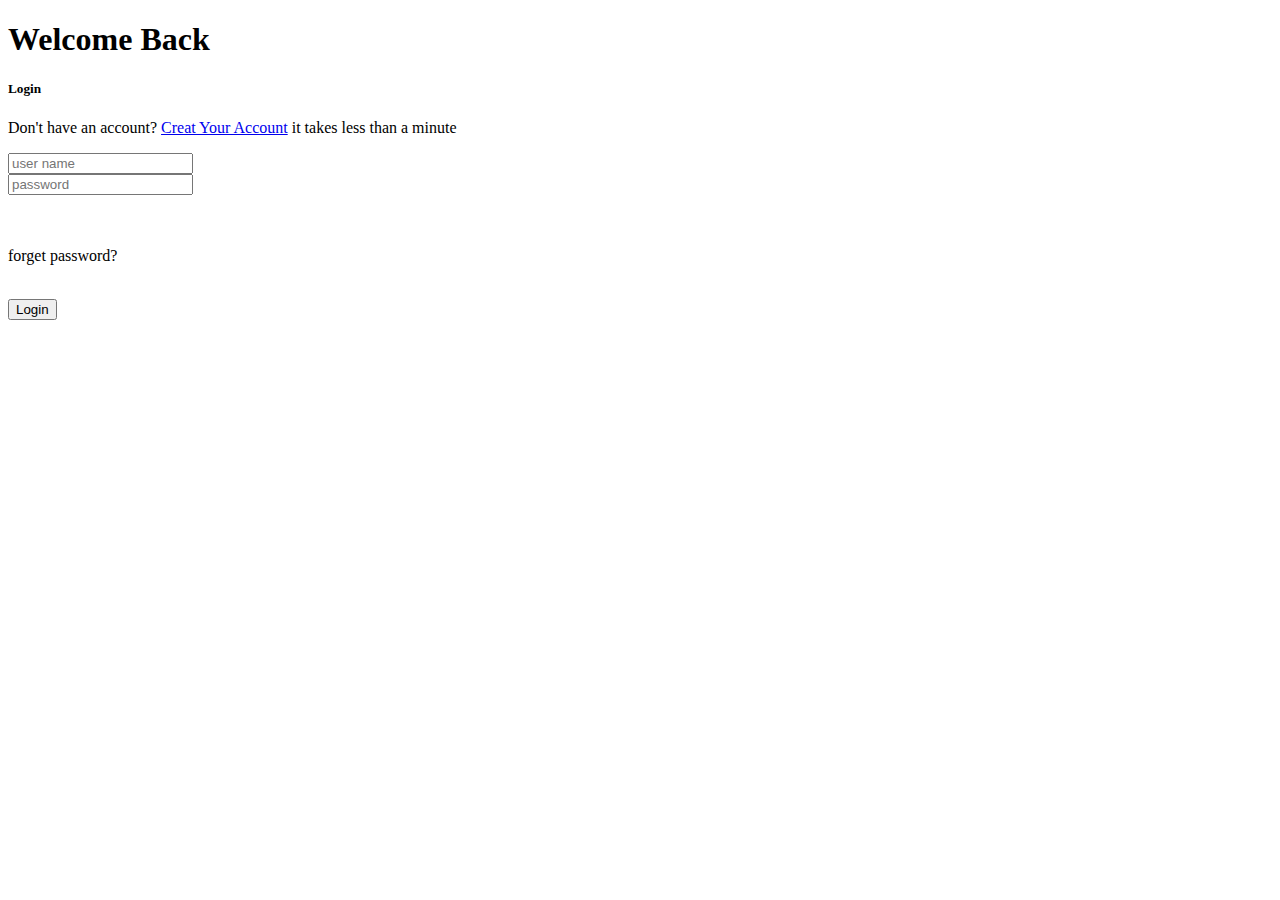
==== login.html @ 8a99e25e "Add files via upload" ====
<!DOCTYPE html>
<html lang="en">
<head>
<meta charset="UTF-8">
<title>Login Page</title>
<link href="https://fonts.googleapis.com/css?family=Open+Sans" rel="stylesheet">
<link rel="stylesheet" href="loginst.css">
</head>
<body>

<div class="box-form">
<div class="left">
<div class="overlay">
<h1>Welcome Back</h1>
</div>
</div>
<div class="right">
<h5>Login</h5>
<p>Don't have an account? <a href="#">Creat Your Account</a> it takes less than a minute</p>
<div class="inputs">
<input type="text" placeholder="user name">
<br>
<input type="password" placeholder="password">
</div>
<br><br>
<div class="remember-me--forget-password">

<p>forget password?</p>
</div>
<br>
<button>Login</button>
</div>
</div>
</html>
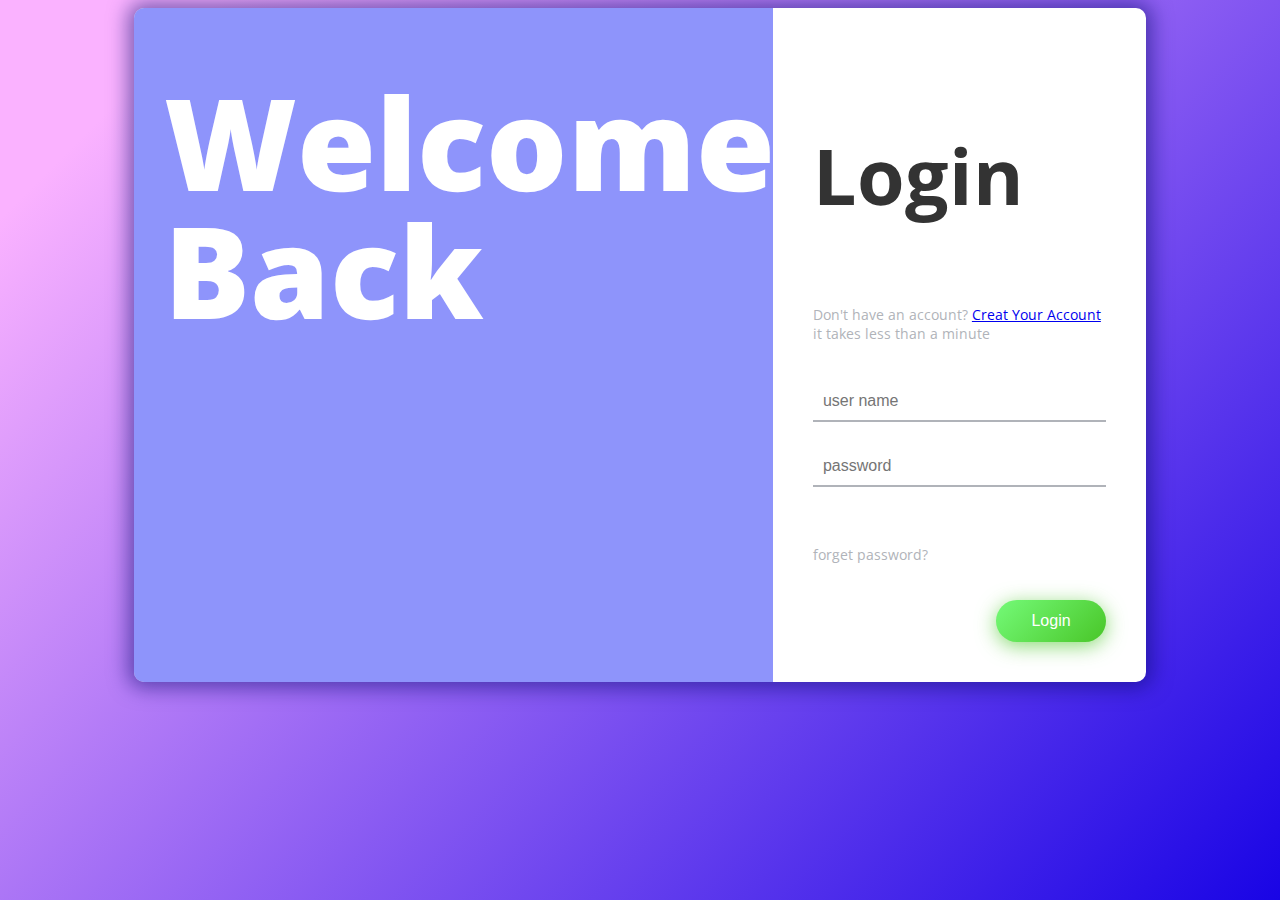
==== commit 4a92ab4e: "Update login.html" ====
--- a/login.html
+++ b/login.html
@@ -4,7 +4,7 @@
 <meta charset="UTF-8">
 <title>Login Page</title>
 <link href="https://fonts.googleapis.com/css?family=Open+Sans" rel="stylesheet">
-<link rel="stylesheet" href="loginst.css">
+<link rel="stylesheet" href="css/loginst.css">
 </head>
 <body>
 
--- a/css/loginst.css
+++ b/css/loginst.css
@@ -0,0 +1,160 @@
+body {
+    background-image: linear-gradient(135deg, #FAB2FF 10%, #1904E5 100%);
+    background-size: cover;
+    background-repeat: no-repeat;
+    background-attachment: fixed;
+    font-family: "Open Sans", sans-serif;
+    color: #333333;
+  }
+  
+  .box-form {
+    margin: 0 auto;
+    width: 80%;
+    background: #FFFFFF;
+    border-radius: 10px;
+    overflow: hidden;
+    display: flex;
+    flex: 1 1 100%;
+    align-items: stretch;
+    justify-content: space-between;
+    box-shadow: 0 0 20px 6px #090b6f85;
+  }
+  @media (max-width: 980px) {
+    .box-form {
+      flex-flow: wrap;
+      text-align: center;
+      align-content: center;
+      align-items: center;
+    }
+  }
+  .box-form div {
+    height: auto;
+  }
+  .box-form .left {
+    color: #FFFFFF;
+    background-size: cover;
+    background-repeat: no-repeat;
+    background-image: url("https://i.pinimg.com/736x/5d/73/ea/5d73eaabb25e3805de1f8cdea7df4a42--tumblr-backgrounds-iphone-phone-wallpapers-iphone-wallaper-tumblr.jpg");
+    overflow: hidden;
+  }
+  .box-form .left .overlay {
+    padding: 30px;
+    width: 100%;
+    height: 100%;
+    background: #5961f9ad;
+    overflow: hidden;
+    box-sizing: border-box;
+  }
+  .box-form .left .overlay h1 {
+    font-size: 10vmax;
+    line-height: 1;
+    font-weight: 900;
+    margin-top: 40px;
+    margin-bottom: 20px;
+  }
+  .box-form .left .overlay span p {
+    margin-top: 30px;
+    font-weight: 900;
+  }
+  .box-form .left .overlay span a {
+    background: #3b5998;
+    color: #FFFFFF;
+    margin-top: 10px;
+    padding: 14px 50px;
+    border-radius: 100px;
+    display: inline-block;
+    box-shadow: 0 3px 6px 1px #042d4657;
+  }
+  .box-form .left .overlay span a:last-child {
+    background: #1dcaff;
+    margin-left: 30px;
+  }
+  .box-form .right {
+    padding: 40px;
+    overflow: hidden;
+  }
+  @media (max-width: 980px) {
+    .box-form .right {
+      width: 100%;
+    }
+  }
+  .box-form .right h5 {
+    font-size: 6vmax;
+    line-height: 0;
+  }
+  .box-form .right p {
+    font-size: 14px;
+    color: #B0B3B9;
+  }
+  .box-form .right .inputs {
+    overflow: hidden;
+  }
+  .box-form .right input {
+    width: 100%;
+    padding: 10px;
+    margin-top: 25px;
+    font-size: 16px;
+    border: none;
+    outline: none;
+    border-bottom: 2px solid #B0B3B9;
+  }
+  .box-form .right .remember-me--forget-password {
+    display: flex;
+    justify-content: space-between;
+    align-items: center;
+  }
+  .box-form .right .remember-me--forget-password input {
+    margin: 0;
+    margin-right: 7px;
+    width: auto;
+  }
+  .box-form .right button {
+    float: right;
+    color: #fff;
+    font-size: 16px;
+    padding: 12px 35px;
+    border-radius: 50px;
+    display: block;
+    border: 0;
+    outline: 0;
+    box-shadow: 0px 4px 20px 0px #49c628a6;
+    background-image: linear-gradient(135deg, #70F570 10%, #49C628 100%);
+  }
+  
+  label {
+    display: block;
+    position: relative;
+    margin-left: 30px;
+  }
+  
+  label::before {
+    content: ' \f00c';
+    position: absolute;
+    font-family: FontAwesome;
+    background: transparent;
+    border: 3px solid #70F570;
+    border-radius: 4px;
+    color: transparent;
+    left: -30px;
+    transition: all 0.2s linear;
+  }
+  
+  label:hover::before {
+    font-family: FontAwesome;
+    content: ' \f00c';
+    color: #fff;
+    cursor: pointer;
+    background: #70F570;
+  }
+  
+  label:hover::before .text-checkbox {
+    background: #70F570;
+  }
+  
+  label span.text-checkbox {
+    display: inline-block;
+    height: auto;
+    position: relative;
+    cursor: pointer;
+    transition: all 0.2s linear;
+  }